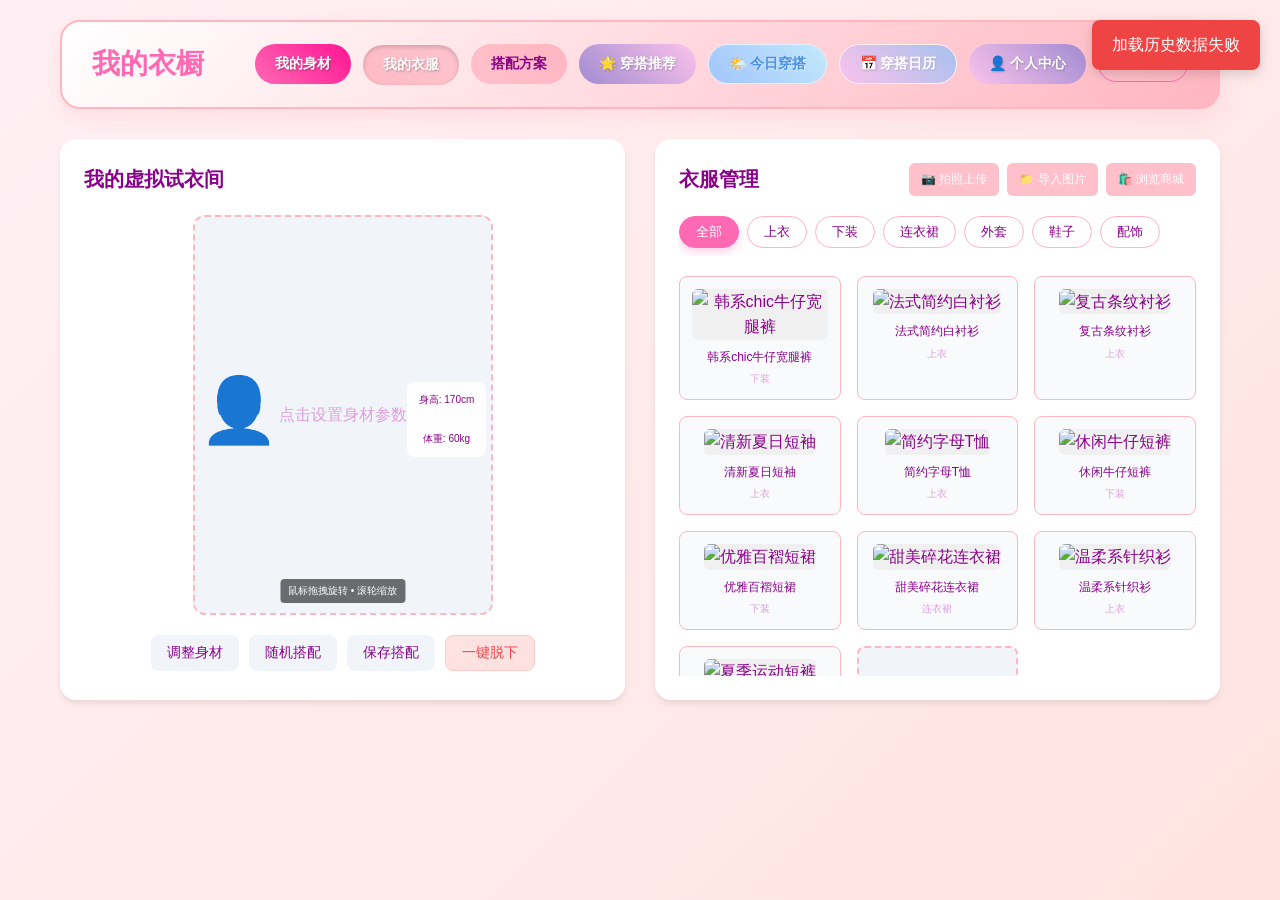
==== index.html @ 221a7b99 "initial commit" ====
<!DOCTYPE html>
<html lang="zh-CN">
<head>
    <meta charset="UTF-8">
    <meta name="viewport" content="width=device-width, initial-scale=1.0">
    <title>我的衣橱 - 智能搭配助手</title>
    <link rel="stylesheet" href="style.css">
    <!-- Three.js 3D引擎 -->
    <script src="https://cdnjs.cloudflare.com/ajax/libs/three.js/r128/three.min.js"></script>
    <!-- OrbitControls for 3D交互 -->
    <script src="https://cdn.jsdelivr.net/npm/three@0.128.0/examples/js/controls/OrbitControls.min.js"></script>
    <!-- Supabase SDK -->
    <script src="https://cdn.jsdelivr.net/npm/@supabase/supabase-js@2"></script>
</head>
<body>
    <div class="app-container">
        <!-- 顶部导航 -->
        <header class="app-header">
            <h1>我的衣橱</h1>
            <div class="header-actions">
                <button class="btn-primary" onclick="showProfile()">我的身材</button>
                <button class="btn-secondary" onclick="showWardrobe()">我的衣服</button>
                <button class="btn-accent" onclick="showOutfits()">搭配方案</button>
                <button class="btn-recommend" onclick="showRecommendations()">🌟 穿搭推荐</button>
                <button class="btn-weather" onclick="showTodayOutfit()">🌤️ 今日穿搭</button>
                <button class="btn-calendar" onclick="showOutfitCalendar()">📅 穿搭日历</button>
                <button class="btn-profile" onclick="showPersonalCenter()">👤 个人中心</button>
                <div id="user-auth-section">
                    <button class="btn-outline" id="login-btn" onclick="openAuthModal()">登录/注册</button>
                    <div id="user-info" style="display: none;">
                        <span id="user-email"></span>
                        <button class="btn-text" onclick="handleLogout()">注销</button>
                    </div>
                </div>
            </div>
        </header>

        <!-- 登录注册模态框 -->
        <div id="auth-modal" class="modal">
            <div class="modal-content auth-modal-content">
                <span class="close" onclick="closeModal('auth-modal')">&times;</span>
                <div class="auth-tabs">
                    <button class="auth-tab active" onclick="switchAuthTab('login')">登录</button>
                    <button class="auth-tab" onclick="switchAuthTab('register')">注册</button>
                </div>
                
                <!-- 登录表单 -->
                <form id="login-form" class="auth-form" onsubmit="handleLogin(event)">
                    <div class="form-group">
                        <label>邮箱</label>
                        <input type="email" id="login-email" required placeholder="your@email.com">
                    </div>
                    <div class="form-group">
                        <label>密码</label>
                        <input type="password" id="login-password" required placeholder="请输入密码">
                    </div>
                    <button type="submit" class="btn-primary btn-block">登录</button>
                </form>

                <!-- 注册表单 -->
                <form id="register-form" class="auth-form" style="display: none;" onsubmit="handleRegister(event)">
                    <div class="form-group">
                        <label>邮箱</label>
                        <input type="email" id="register-email" required placeholder="your@email.com">
                    </div>
                    <div class="form-group">
                        <label>密码</label>
                        <input type="password" id="register-password" required placeholder="至少6位密码">
                    </div>
                    <div class="form-group">
                        <label>确认密码</label>
                        <input type="password" id="register-confirm-password" required placeholder="请再次输入密码">
                    </div>
                    <button type="submit" class="btn-primary btn-block">注册账号</button>
                </form>
            </div>
        </div>

        <!-- 主要内容区域 -->
        <main class="main-content">
            <!-- 3D小人展示区 -->
            <section class="avatar-section">
                <h2>我的虚拟试衣间</h2>
                <div class="avatar-container">
                    <div id="avatar-display" class="avatar-display">
                        <div id="avatar-3d-container"></div>
                        <div id="avatar-2d-fallback" class="avatar-placeholder">
                            <span>👤</span>
                            <p>3D虚拟试衣间</p>
                            <div class="body-stats">
                                <small>身高: <span id="display-height">170</span>cm</small><br>
                                <small>体重: <span id="display-weight">60</span>kg</small>
                            </div>
                        </div>
                        <div class="avatar-hint">鼠标拖拽旋转 • 滚轮缩放</div>
                    </div>
                    <div class="avatar-controls">
                        <button onclick="openBodySettings()">调整身材</button>
                        <button onclick="randomOutfit()">随机搭配</button>
                        <button onclick="saveOutfit()">保存搭配</button>
                        <button class="btn-undress" onclick="undressAll()">一键脱下</button>
                    </div>
                </div>
            </section>

            <!-- 衣服管理区 -->
            <section class="wardrobe-section">
                <div class="section-header">
                    <h2>衣服管理</h2>
                    <div class="wardrobe-actions">
                        <button onclick="uploadClothes()">📷 拍照上传</button>
                        <button onclick="importClothes()">📁 导入图片</button>
                        <button onclick="browseCatalog()">🛍️ 浏览商城</button>
                    </div>
                </div>

                <!-- 分类筛选器 -->
                <div class="category-filter" id="category-filter">
                    <button class="filter-btn active" data-category="all" onclick="filterClothes('all')">全部</button>
                    <button class="filter-btn" data-category="top" onclick="filterClothes('top')">上衣</button>
                    <button class="filter-btn" data-category="bottom" onclick="filterClothes('bottom')">下装</button>
                    <button class="filter-btn" data-category="dress" onclick="filterClothes('dress')">连衣裙</button>
                    <button class="filter-btn" data-category="outer" onclick="filterClothes('outer')">外套</button>
                    <button class="filter-btn" data-category="shoes" onclick="filterClothes('shoes')">鞋子</button>
                    <button class="filter-btn" data-category="accessory" onclick="filterClothes('accessory')">配饰</button>
                </div>

                <div class="clothes-grid" id="clothes-grid">
                    <!-- 衣服网格将在这里动态生成 -->
                    <div class="clothes-item add-new" onclick="uploadClothes()">
                        <div class="add-icon">+</div>
                        <p>添加新衣服</p>
                    </div>
                </div>
            </section>

            <!-- 搭配方案区 -->
            <section class="outfits-section" id="outfits-section" style="display:none;">
                <div class="section-header">
                    <h2>我的搭配方案</h2>
                    <button class="btn-text" onclick="showWardrobe()">← 返回试衣间</button>
                </div>
                <div class="outfits-grid" id="outfits-grid">
                    <!-- 搭配方案将在这里显示 -->
                </div>
            </section>

            <!-- 达人穿搭推荐区 -->
            <section class="recommendations-section" id="recommendations-section" style="display:none;">
                <div class="section-header">
                    <h2>🌟 达人穿搭推荐</h2>
                    <div class="header-links">
                        <button class="btn-text" onclick="browseCatalog()">🛍️ 去商城逛逛</button>
                        <button class="btn-text" onclick="showWardrobe()">👗 返回我的衣橱</button>
                    </div>
                </div>
                <div class="style-filters">
                    <button class="style-btn active" onclick="filterStyle('all')">全部</button>
                    <button class="style-btn" onclick="filterStyle('chic')">韩系Chic</button>
                    <button class="style-btn" onclick="filterStyle('dopamine')">多巴胺</button>
                    <button class="style-btn" onclick="filterStyle('elegant')">优雅风</button>
                </div>
                <div class="recommendations-grid" id="recommendations-grid">
                    <!-- 推荐内容将在这里动态生成 -->
                </div>
            </section>

            <!-- 个人中心页面 -->
            <section class="personal-center-section" id="personal-center-section" style="display:none;">
                <div class="section-header">
                    <h2>👤 个人中心</h2>
                    <button class="btn-text" onclick="showWardrobe()">← 返回试衣间</button>
                </div>
                
                <div class="profile-container">
                    <!-- 1. 顶部用户信息卡片 -->
                    <div class="profile-card user-main-card">
                        <div class="avatar-wrapper">
                            <div class="avatar-circle">👤</div>
                        </div>
                        <div class="user-info-text">
                            <h3 id="profile-nickname">可爱衣橱主</h3>
                            <p id="profile-status">本地模式 (登录以同步数据)</p>
                        </div>
                    </div>

                    <div class="profile-grid">
                        <!-- 2. 身材数据模块 -->
                        <div class="profile-card body-data-card">
                            <h4>📏 我的身材数据 <small>(点击编辑)</small></h4>
                            <div class="data-items" id="body-data-display">
                                <!-- 由JS动态填充 -->
                            </div>
                            <div class="style-preference">
                                <h5>✨ 穿搭风格偏好</h5>
                                <div id="style-tags" class="style-tags">
                                    <span class="style-tag" onclick="editStylePreference()">+ 添加风格</span>
                                </div>
                            </div>
                        </div>

                        <!-- 3. 衣橱数据统计模块 -->
                        <div class="profile-card stats-card">
                            <h4>📊 衣橱数据统计</h4>
                            <div class="stats-overview">
                                <div class="stat-box">
                                    <span class="stat-num" id="total-clothes-count">0</span>
                                    <span class="stat-label">总衣物</span>
                                </div>
                                <div class="stat-box">
                                    <span class="stat-num" id="saved-outfits-count">0</span>
                                    <span class="stat-label">搭配方案</span>
                                </div>
                            </div>
                            <div class="category-stats-list" id="category-stats-list">
                                <!-- 由JS动态填充 -->
                            </div>
                            <div class="idle-alert" id="idle-alert">
                                <span>🌸 闲置提醒：有 <strong id="idle-count">0</strong> 件宝贝很久没穿啦，快去试试吧！</span>
                            </div>
                        </div>
                    </div>

                    <!-- 4. 底部功能区 -->
                    <div class="profile-footer">
                        <div class="footer-btns">
                            <button class="btn-outline" onclick="exportData()">💾 数据备份/导出</button>
                            <button class="btn-outline" onclick="openPreferences()">⚙️ 偏好设置</button>
                            <button class="btn-danger-outline" onclick="handleLogout()">🚪 退出登录</button>
                        </div>
                    </div>
                </div>
            </section>

            <!-- 今日穿搭推荐页面 -->
            <section class="today-outfit-section" id="today-outfit-section" style="display:none;">
                <div class="section-header">
                    <h2>🌤️ 今日穿搭推荐</h2>
                    <button class="btn-text" onclick="showWardrobe()">← 返回试衣间</button>
                </div>

                <div class="weather-container">
                    <!-- 1. 天气模块卡片 -->
                    <div id="weather-card" class="weather-card loading-state">
                        <div class="weather-info-main">
                            <div class="weather-temp-group">
                                <span id="current-temp" class="temp-val">--</span><span class="temp-unit">°C</span>
                            </div>
                            <div class="weather-icon-group">
                                <img id="weather-icon" src="" alt="天气图标" style="display:none;">
                                <span id="weather-desc" class="weather-desc">正在获取天气...</span>
                            </div>
                        </div>
                        <div class="weather-details">
                            <span id="city-name">定位中...</span>
                            <span id="weather-humidity">湿度: --%</span>
                            <span id="weather-wind">风速: --m/s</span>
                        </div>
                    </div>

                    <!-- 2. AI 穿搭文案 -->
                    <div class="ai-recommendation-text">
                        <p id="ai-outfit-text">正在为您分析今日天气，请稍候... ✨</p>
                    </div>

                    <!-- 3. 图文推荐卡片区 -->
                    <div class="recommendation-cards-grid" id="outfit-cards-grid">
                        <!-- 由 JS 动态填充 -->
                    </div>

                    <!-- 4. 未来预报入口 -->
                    <div class="forecast-entry">
                        <button class="btn-outline btn-forecast" onclick="toggleForecast()">查看未来 3 天穿搭建议 📅</button>
                        <div id="forecast-content" class="forecast-content" style="display:none;">
                            <!-- 由 JS 动态填充 -->
                        </div>
                    </div>
                </div>
            </section>

            <!-- 穿搭日历页面 -->
            <section class="calendar-section" id="calendar-section" style="display:none;">
                <div class="section-header">
                    <h2>📅 穿搭日历</h2>
                    <button class="btn-text" onclick="showWardrobe()">← 返回试衣间</button>
                </div>

                <!-- 顶部今日快捷入口 -->
                <div class="quick-log-card">
                    <div class="quick-log-info">
                        <h3>记录今日穿搭 👗</h3>
                        <p id="today-date-text">2024年4月21日</p>
                    </div>
                    <button class="btn-primary" onclick="openOutfitLogModal(new Date())">去记录</button>
                </div>

                <div class="calendar-container">
                    <div class="calendar-header">
                        <button class="btn-icon" onclick="changeMonth(-1)">◀</button>
                        <h3 id="current-month-display">2024年4月</h3>
                        <button class="btn-icon" onclick="changeMonth(1)">▶</button>
                    </div>
                    <div class="calendar-weekdays">
                        <span>日</span><span>一</span><span>二</span><span>三</span><span>四</span><span>五</span><span>六</span>
                    </div>
                    <div id="calendar-days" class="calendar-days">
                        <!-- 由 JS 动态填充 -->
                    </div>
                </div>
            </section>
        </main>

        <!-- 穿搭记录模态框 -->
        <div id="outfit-log-modal" class="modal">
            <div class="modal-content">
                <span class="close" onclick="closeModal('outfit-log-modal')">&times;</span>
                <h3 id="log-modal-title">记录穿搭</h3>
                <div class="log-form">
                    <div class="form-group">
                        <label>穿搭风格</label>
                        <div class="style-options-chips">
                            <span class="chip" onclick="selectStyleChip(this)">通勤</span>
                            <span class="chip" onclick="selectStyleChip(this)">休闲</span>
                            <span class="chip" onclick="selectStyleChip(this)">约会</span>
                            <span class="chip" onclick="selectStyleChip(this)">运动</span>
                            <span class="chip" onclick="selectStyleChip(this)">优雅</span>
                            <span class="chip" onclick="selectStyleChip(this)">街头</span>
                        </div>
                        <input type="hidden" id="selected-style-input">
                    </div>
                    <div class="form-group">
                        <label>穿搭照片</label>
                        <div class="log-image-upload" onclick="triggerLogImageUpload()">
                            <div id="log-image-preview" class="log-image-preview">
                                <span>📸 点击上传今日美照</span>
                            </div>
                            <input type="file" id="log-image-input" accept="image/*" style="display:none;" onchange="handleLogImageSelect(event)">
                        </div>
                    </div>
                    <div class="form-group">
                        <label>穿搭心得 / 备注</label>
                        <textarea id="log-note-input" placeholder="今天穿这一套心情怎么样？" rows="3"></textarea>
                    </div>
                    <button class="btn-primary btn-block" onclick="saveOutfitLog()">保存记录</button>
                    <button id="delete-log-btn" class="btn-text btn-block" style="color: #ff6b6b; display: none;" onclick="deleteOutfitLog()">删除记录</button>
                </div>
            </div>
        </div>

        <!-- 身材设置模态框 -->
        <div id="body-settings-modal" class="modal">
            <div class="modal-content">
                <span class="close" onclick="closeModal('body-settings-modal')">&times;</span>
                <h3>身材参数设置</h3>
                <div class="body-parameters">
                    <div class="param-group">
                        <label>身高 (cm):</label>
                        <input type="range" id="height" min="150" max="190" value="170" oninput="updateProfileFromUI()">
                        <span id="height-value">170</span>
                    </div>
                    <div class="param-group">
                        <label>体重 (kg):</label>
                        <input type="range" id="weight" min="45" max="90" value="60" oninput="updateProfileFromUI()">
                        <span id="weight-value">60</span>
                    </div>
                    <div class="param-group">
                        <label>肩宽 (cm):</label>
                        <input type="range" id="shoulder" min="35" max="50" value="42" oninput="updateProfileFromUI()">
                        <span id="shoulder-value">42</span>
                    </div>
                    <div class="param-group">
                        <label>胸围 (cm):</label>
                        <input type="range" id="chest" min="80" max="110" value="90" oninput="updateProfileFromUI()">
                        <span id="chest-value">90</span>
                    </div>
                    <div class="param-group">
                        <label>腰围 (cm):</label>
                        <input type="range" id="waist" min="60" max="90" value="70" oninput="updateProfileFromUI()">
                        <span id="waist-value">70</span>
                    </div>
                    <div class="param-group">
                        <label>臀围 (cm):</label>
                        <input type="range" id="hip" min="80" max="110" value="95" oninput="updateProfileFromUI()">
                        <span id="hip-value">95</span>
                    </div>
                    <div class="control-group">
                        <label>肤色</label>
                        <input type="color" id="skinColor" value="#ffefd5" oninput="updateProfileFromUI()">
                    </div>
                    <div class="control-group">
                        <label>发色</label>
                        <input type="color" id="hairColor" value="#5c3a21" oninput="updateProfileFromUI()">
                    </div>
                    <div class="control-group">
                        <label>发型</label>
                        <select id="hairStyle" onchange="updateProfileFromUI()">
                            <option value="pony">双马尾</option>
                            <option value="short">可爱短发</option>
                            <option value="long">气质长发</option>
                        </select>
                    </div>
                </div>
                <div class="settings-actions">
                    <button class="btn-primary" onclick="saveBodySettings()">保存设置</button>
                </div>
            </div>
        </div>

        <!-- 文件上传模态框 -->
        <div id="upload-modal" class="modal">
            <div class="modal-content">
                <span class="close" onclick="closeModal('upload-modal')">&times;</span>
                <h3>添加新衣服</h3>
                <div class="upload-options">
                    <div class="upload-option" onclick="takePhoto()">
                        <span>📷</span>
                        <p>拍照上传</p>
                    </div>
                    <div class="upload-option" onclick="selectFile()">
                        <span>📁</span>
                        <p>选择文件</p>
                    </div>
                </div>
                <input type="file" id="file-input" accept="image/*" style="display:none;" onchange="handleFileSelect(event)">
                <div id="image-preview" class="image-preview">
                    <div class="preview-placeholder">图片预览</div>
                </div>
                <div class="clothes-info">
                    <div class="input-group">
                        <label for="clothes-type">衣物类型</label>
                        <select id="clothes-type">
                            <option value="top">上衣</option>
                            <option value="bottom">下装</option>
                            <option value="dress">连衣裙</option>
                            <option value="outer">外套</option>
                            <option value="shoes">鞋子</option>
                            <option value="accessory">配饰</option>
                        </select>
                    </div>
                    <div class="input-group">
                        <label for="clothes-length">长度/款式</label>
                        <select id="clothes-length">
                            <option value="long">长款/标准</option>
                            <option value="short">短款/迷你</option>
                        </select>
                    </div>
                    <div class="input-group">
                        <label for="clothes-name">衣物名称</label>
                        <input type="text" id="clothes-name" placeholder="例如：白色纯棉T恤">
                    </div>
                    <div class="input-group">
                        <label for="clothes-color">主要颜色</label>
                        <select id="clothes-color">
                            <option value="#FFFFFF">白色</option>
                            <option value="#000000">黑色</option>
                            <option value="#808080">灰色</option>
                            <option value="#FF0000">红色</option>
                            <option value="#0000FF">蓝色</option>
                            <option value="#008000">绿色</option>
                            <option value="#FFFF00">黄色</option>
                            <option value="#FFA500">橙色</option>
                            <option value="#800080">紫色</option>
                            <option value="#FFC0CB">粉色</option>
                            <option value="#A52A2A">棕色</option>
                        </select>
                    </div>
                </div>
                <button class="btn-primary" onclick="saveClothes()">保存衣服</button>
            </div>
        </div>
    </div>

    <script src="3d-avatar.js"></script>
    <script src="clothing-models.js"></script>
    <script src="taobao-integration.js"></script>
    <script src="supabase-config.js"></script>
    <script src="supabase-client.js"></script>
    <script src="script.js?v=1.0.1"></script>
</body>
</html>
---- style.css ----
/* 基础重置和变量 */
* {
    margin: 0;
    padding: 0;
    box-sizing: border-box;
}

:root {
    --primary-color: #ff69b4;      /* 粉红色主色调 */
    --secondary-color: #ffb6c1;    /* 浅粉红色 */
    --accent-color: #ffc0cb;       /* 粉红色强调 */
    --background-color: #fff0f5;   /* 淡粉背景 */
    --card-background: #ffffff;
    --text-primary: #8b008b;      /* 深洋红色文字 */
    --text-secondary: #dda0dd;    /*  Plum文字 */
    --border-color: #ffb6c1;      /* 浅粉边框 */
    --success-color: #98fb98;     /* 浅绿色 */
    --warning-color: #ffe4b5;     /* 浅橙色 */
    --danger-color: #ff6b6b;      /* 浅红色 */
    --cute-pink: #ff1493;         /* 深粉红色 */
    --soft-pink: #ffc0cb;         /* 标准粉红色 */
    --baby-pink: #ffb6c1;         /* 婴儿粉 */
}

body {
    font-family: 'Segoe UI', Tahoma, Geneva, Verdana, sans-serif;
    background: linear-gradient(135deg, var(--background-color) 0%, #ffe4e1 100%);
    color: var(--text-primary);
    line-height: 1.6;
    background-attachment: fixed;
}

/* 应用容器 */
.app-container {
    max-width: 1200px;
    margin: 0 auto;
    padding: 20px;
}

/* 头部样式 */
.app-header {
    display: flex;
    justify-content: space-between;
    align-items: center;
    background: linear-gradient(135deg, var(--card-background) 0%, var(--baby-pink) 100%);
    padding: 20px 30px;
    border-radius: 20px;
    box-shadow: 0 8px 20px rgba(255, 182, 193, 0.3);
    margin-bottom: 30px;
    border: 2px solid var(--border-color);
}

.app-header h1 {
    font-size: 28px;
    font-weight: 700;
    color: var(--primary-color);
}

.header-actions {
    display: flex;
    gap: 12px;
}

/* 按钮样式 */
.btn-primary, .btn-secondary, .btn-accent {
    padding: 10px 20px;
    border: none;
    border-radius: 8px;
    font-weight: 600;
    cursor: pointer;
    transition: all 0.2s ease;
    font-size: 14px;
}

.btn-primary {
    background: linear-gradient(45deg, var(--primary-color), var(--cute-pink));
    color: white;
    border-radius: 25px;
    text-shadow: 1px 1px 2px rgba(0,0,0,0.3);
}

.btn-secondary {
    background: linear-gradient(45deg, var(--secondary-color), var(--soft-pink));
    color: white;
    border-radius: 25px;
    text-shadow: 1px 1px 2px rgba(0,0,0,0.3);
}

.btn-accent {
    background: linear-gradient(45deg, var(--accent-color), var(--baby-pink));
    color: var(--text-primary);
    border-radius: 25px;
    font-weight: bold;
}

.btn-recommend {
    padding: 10px 20px;
    border: none;
    background: linear-gradient(45deg, #a18cd1 0%, #fbc2eb 100%);
    color: white;
    border-radius: 25px;
    font-weight: 600;
    cursor: pointer;
    transition: all 0.2s ease;
    font-size: 14px;
    text-shadow: 1px 1px 2px rgba(0,0,0,0.2);
}

.btn-recommend:hover {
    transform: translateY(-3px) scale(1.05);
    box-shadow: 0 8px 25px rgba(161, 140, 209, 0.4);
}

.btn-profile {
    padding: 10px 20px;
    border: none;
    background: linear-gradient(45deg, #fbc2eb 0%, #a18cd1 100%);
    color: white;
    border-radius: 25px;
    font-weight: 600;
    cursor: pointer;
    transition: all 0.2s ease;
    font-size: 14px;
    text-shadow: 1px 1px 2px rgba(0,0,0,0.2);
}

.btn-profile:hover {
    transform: translateY(-3px) scale(1.05);
    box-shadow: 0 8px 25px rgba(251, 194, 235, 0.4);
}

.btn-weather {
    padding: 10px 20px;
    border: none;
    background: linear-gradient(45deg, #a1c4fd 0%, #c2e9fb 100%);
    color: #4a90e2;
    border-radius: 25px;
    font-weight: 600;
    cursor: pointer;
    transition: all 0.2s ease;
    font-size: 14px;
    text-shadow: 1px 1px 2px rgba(255,255,255,0.5);
    border: 1px solid #e0f2fe;
}

.btn-weather:hover {
    transform: translateY(-3px) scale(1.05);
    box-shadow: 0 8px 25px rgba(161, 196, 253, 0.4);
}

.btn-calendar {
    padding: 10px 20px;
    border: none;
    background: linear-gradient(45deg, #fbc2eb 0%, #a6c1ee 100%);
    color: white;
    border-radius: 25px;
    font-weight: 600;
    cursor: pointer;
    transition: all 0.2s ease;
    font-size: 14px;
    text-shadow: 1px 1px 2px rgba(0,0,0,0.1);
    border: 1px solid #fef2f2;
}

.btn-calendar:hover {
    transform: translateY(-3px) scale(1.05);
    box-shadow: 0 8px 25px rgba(251, 194, 235, 0.4);
}

.btn-primary:hover, .btn-secondary:hover, .btn-accent:hover {
    transform: translateY(-3px) scale(1.05);
    box-shadow: 0 8px 25px rgba(255, 20, 147, 0.4);
    transition: all 0.3s ease;
}

.btn-primary.active, .btn-secondary.active, .btn-accent.active {
    box-shadow: inset 0 2px 5px rgba(0,0,0,0.2);
    transform: translateY(1px);
    opacity: 0.9;
}

/* 登录注册界面样式 */
.auth-modal-content {
    max-width: 400px;
    padding: 30px;
}

.auth-tabs {
    display: flex;
    justify-content: center;
    gap: 20px;
    margin-bottom: 30px;
    border-bottom: 1px solid var(--border-color);
}

.auth-tab {
    padding: 10px 20px;
    border: none;
    background: none;
    font-size: 18px;
    font-weight: 600;
    color: var(--text-secondary);
    cursor: pointer;
    transition: all 0.3s ease;
    border-bottom: 3px solid transparent;
}

.auth-tab.active {
    color: var(--primary-color);
    border-bottom-color: var(--primary-color);
}

.auth-form {
    display: flex;
    flex-direction: column;
    gap: 20px;
}

.form-group {
    display: flex;
    flex-direction: column;
    gap: 8px;
}

.form-group label {
    font-size: 14px;
    font-weight: 600;
    color: var(--text-primary);
}

.form-group input {
    padding: 12px;
    border: 1px solid var(--border-color);
    border-radius: 8px;
    font-size: 14px;
}

.btn-block {
    width: 100%;
    margin-top: 10px;
}

.btn-outline {
    background: transparent;
    border: 1px solid var(--primary-color);
    color: var(--primary-color);
    padding: 8px 16px;
    border-radius: 20px;
    cursor: pointer;
    font-weight: 600;
}

.btn-text {
    background: transparent;
    border: none;
    color: var(--text-secondary);
    cursor: pointer;
    font-size: 12px;
    text-decoration: underline;
}

#user-auth-section {
    display: flex;
    align-items: center;
    gap: 15px;
}

#user-info {
    display: flex;
    align-items: center;
    gap: 10px;
}

#user-email {
    font-size: 12px;
    color: var(--text-primary);
}

/* 主要内容区域 */
.main-content {
    display: grid;
    grid-template-columns: 1fr 1fr;
    gap: 30px;
}

/* 3D小人区域 */
.avatar-section {
    background: var(--card-background);
    padding: 24px;
    border-radius: 16px;
    box-shadow: 0 4px 6px -1px rgba(0, 0, 0, 0.1);
}

.avatar-section h2 {
    margin-bottom: 20px;
    color: var(--text-primary);
    font-size: 20px;
}

.avatar-container {
    text-align: center;
}

.avatar-display {
    width: 300px;
    height: 400px;
    margin: 0 auto 20px;
    border: 2px dashed var(--border-color);
    border-radius: 12px;
    position: relative;
    overflow: hidden;
    background: linear-gradient(135deg, #fdfbfb 0%, #ebedee 100%);
}

/* 2D 预览层 */
.avatar-2d-overlay {
    position: absolute;
    top: 0;
    left: 0;
    width: 100%;
    height: 100%;
    z-index: 5;
    pointer-events: none;
    display: flex;
    justify-content: center;
    align-items: center;
}

.avatar-2d-image {
    position: absolute;
    transition: all 0.3s ease;
    object-fit: contain; /* 确保图片完整显示，不被压缩或裁剪 */
}

/* 套装定位 - 完整身高 */
.avatar-2d-dress {
    top: 100px;
    left: 60px;
    width: 180px;
    height: 350px;
    z-index: 2;
}

/* 单件上衣定位 - 保持原有逻辑（默认居中上部） */
.avatar-2d-top {
    top: 110px;
    left: 75px;
    width: 150px;
    height: 180px;
    z-index: 1;
}

/* 单件下装定位 - 保持原有逻辑（默认居中下部） */
.avatar-2d-bottom {
    top: 230px;
    left: 75px;
    width: 150px;
    height: 160px;
    z-index: 0;
}

/* 外套定位 */
.avatar-2d-outer {
    top: 105px;
    left: 65px;
    width: 170px;
    height: 200px;
    z-index: 3;
}

/* 鞋子定位 */
.avatar-2d-shoes {
    top: 340px;
    left: 90px;
    width: 120px;
    height: 60px;
    z-index: 1;
}

/* 配饰定位 */
.avatar-2d-accessory {
    top: 150px;
    left: 180px;
    width: 80px;
    height: 80px;
    z-index: 4;
}

#avatar-3d-container {
    width: 100%;
    height: 100%;
    position: absolute;
    top: 0;
    left: 0;
    animation: fadeIn 1s ease-out;
}

@keyframes fadeIn {
    from { opacity: 0; }
    to { opacity: 1; }
}

#avatar-2d-fallback {
    width: 100%;
    height: 100%;
    display: flex;
    align-items: center;
    justify-content: center;
    background: #f1f5f9;
}

.avatar-placeholder {
    text-align: center;
    color: var(--text-secondary);
}

.avatar-placeholder span {
    font-size: 64px;
    display: block;
    margin-bottom: 10px;
}

.avatar-controls {
    display: flex;
    gap: 10px;
    justify-content: center;
}

.avatar-controls button {
    padding: 8px 16px;
    border: none;
    border-radius: 8px;
    cursor: pointer;
    background: #f1f5f9;
    color: var(--text-primary);
    font-size: 14px;
    transition: all 0.2s ease;
}

.avatar-controls button:hover {
    background: #e2e8f0;
}

.avatar-controls .btn-undress {
    background: #fee2e2;
    color: #ef4444;
    border: 1px solid #fecaca;
}

.avatar-controls .btn-undress:hover {
    background: #fecaca;
}

/* 衣橱区域 */
.wardrobe-section {
    background: var(--card-background);
    padding: 24px;
    border-radius: 16px;
    box-shadow: 0 4px 6px -1px rgba(0, 0, 0, 0.1);
}

.section-header {
    display: flex;
    justify-content: space-between;
    align-items: center;
    margin-bottom: 20px;
}

.section-header h2 {
    font-size: 20px;
    color: var(--text-primary);
}

.header-links {
    display: flex;
    gap: 15px;
}

.header-links .btn-text {
    font-size: 14px;
    color: var(--primary-color);
    font-weight: 600;
}

.wardrobe-actions {
    display: flex;
    gap: 8px;
}

.wardrobe-actions button {
    padding: 8px 12px;
    border: none;
    background: var(--accent-color);
    color: white;
    border-radius: 6px;
    cursor: pointer;
    font-size: 12px;
    transition: all 0.2s ease;
}

.wardrobe-actions button:hover {
    background: var(--primary-color);
}

/* 分类筛选器样式 */
.category-filter {
    display: flex;
    gap: 8px;
    margin-bottom: 20px;
    overflow-x: auto;
    padding-bottom: 8px;
    scrollbar-width: thin;
}

.category-filter::-webkit-scrollbar {
    height: 4px;
}

.category-filter::-webkit-scrollbar-thumb {
    background: var(--border-color);
    border-radius: 4px;
}

.filter-btn {
    padding: 6px 16px;
    border: 1px solid var(--border-color);
    background: white;
    color: var(--text-primary);
    border-radius: 20px;
    cursor: pointer;
    white-space: nowrap;
    font-size: 13px;
    transition: all 0.2s ease;
}

.filter-btn:hover {
    background: var(--accent-color);
    color: white;
    border-color: var(--accent-color);
}

.filter-btn.active {
    background: var(--primary-color);
    color: white;
    border-color: var(--primary-color);
    box-shadow: 0 4px 10px rgba(255, 105, 180, 0.3);
}

/* 衣服网格 */
.clothes-grid {
    display: grid;
    grid-template-columns: repeat(auto-fill, minmax(120px, 1fr));
    gap: 16px;
    max-height: 400px;
    overflow-y: auto;
}

.clothes-item {
    background: #f8fafc;
    border: 1px solid var(--border-color);
    border-radius: 8px;
    padding: 12px;
    text-align: center;
    cursor: pointer;
    transition: all 0.2s ease;
    position: relative;
}

.clothes-item:hover {
    border-color: var(--primary-color);
    box-shadow: 0 4px 12px rgba(99, 102, 241, 0.15);
    transform: translateY(-2px);
}

.clothes-item.wearing {
    border-color: var(--primary-color);
    background: #fff0f5;
    box-shadow: 0 4px 12px rgba(255, 105, 180, 0.2);
}

.delete-btn {
    position: absolute;
    top: 5px;
    left: 5px;
    width: 24px;
    height: 24px;
    background: rgba(255, 107, 107, 0.1);
    color: var(--danger-color);
    border-radius: 50%;
    display: flex;
    align-items: center;
    justify-content: center;
    font-size: 14px;
    cursor: pointer;
    transition: all 0.2s ease;
    opacity: 0;
    z-index: 10;
}

.clothes-item:hover .delete-btn {
    opacity: 1;
}

.delete-btn:hover {
    background: var(--danger-color);
    color: white;
    transform: scale(1.1);
}

.wearing-badge {
    position: absolute;
    top: -8px;
    right: -8px;
    background: var(--primary-color);
    color: white;
    font-size: 10px;
    padding: 2px 8px;
    border-radius: 10px;
    font-weight: bold;
    z-index: 10;
    box-shadow: 0 2px 5px rgba(0,0,0,0.2);
}

.clothes-item img {
    width: 80px;
    height: 80px;
    object-fit: cover;
    border-radius: 6px;
    margin-bottom: 8px;
    background-color: #f0f0f0; /* 给个底色 */
}

.clothes-item.top img {
    object-position: top;
}

.clothes-item.bottom img {
    object-position: bottom;
}

.clothes-item.dress img {
    object-position: center;
}

.clothes-item .clothes-name {
    font-size: 12px;
    color: var(--text-primary);
    margin-bottom: 4px;
}

.clothes-item .clothes-type {
    font-size: 10px;
    color: var(--text-secondary);
    text-transform: uppercase;
}

.add-new {
    background: #f1f5f9;
    border: 2px dashed var(--border-color);
    display: flex;
    flex-direction: column;
    align-items: center;
    justify-content: center;
    min-height: 120px;
}

.add-new .add-icon {
    font-size: 32px;
    color: var(--text-secondary);
    margin-bottom: 8px;
}

.add-new p {
    color: var(--text-secondary);
    font-size: 12px;
}

/* 搭配方案区域 */
.outfits-section {
    grid-column: 1 / -1;
    background: var(--card-background);
    padding: 24px;
    border-radius: 16px;
    box-shadow: 0 4px 6px -1px rgba(0, 0, 0, 0.1);
}

.outfits-section h2 {
    margin-bottom: 20px;
    font-size: 20px;
}

.outfits-grid {
    display: grid;
    grid-template-columns: repeat(auto-fill, minmax(200px, 1fr));
    gap: 16px;
}

.outfit-item {
    background: #f8fafc;
    border: 1px solid var(--border-color);
    border-radius: 8px;
    padding: 16px;
    text-align: center;
}

.outfit-preview {
    width: 100%;
    height: 180px;
    background: white;
    border: 1px solid var(--border-color);
    border-radius: 12px;
    margin: 0 auto 12px;
    display: flex;
    align-items: center;
    justify-content: center;
    overflow: hidden;
    position: relative;
}

.outfit-thumbnails {
    display: grid;
    grid-template-columns: 1fr 1fr;
    gap: 4px;
    width: 100%;
    height: 100%;
    padding: 8px;
}

.mini-thumb {
    width: 100%;
    height: 100%;
    object-fit: cover;
    border-radius: 4px;
    border: 1px solid #f1f5f9;
}

.more-items {
    display: flex;
    align-items: center;
    justify-content: center;
    background: rgba(255, 105, 180, 0.1);
    color: var(--primary-color);
    font-size: 14px;
    font-weight: bold;
    border-radius: 4px;
}

.no-data {
    grid-column: 1 / -1;
    text-align: center;
    padding: 40px;
    color: var(--text-secondary);
    background: white;
    border-radius: 12px;
    border: 2px dashed var(--border-color);
}

.outfit-name {
    font-weight: 600;
    margin-bottom: 8px;
}

.outfit-clothes {
    font-size: 12px;
    color: var(--text-secondary);
    margin-bottom: 12px;
}

.outfit-actions {
    display: flex;
    gap: 8px;
    justify-content: center;
}

.outfit-actions button {
    padding: 4px 8px;
    border: none;
    border-radius: 4px;
    font-size: 10px;
    cursor: pointer;
}

/* 穿搭推荐区域 */
.recommendations-section {
    grid-column: 1 / -1;
    background: var(--card-background);
    padding: 30px;
    border-radius: 24px;
    box-shadow: 0 10px 30px rgba(255, 182, 193, 0.2);
}

.style-filters {
    display: flex;
    gap: 12px;
}

.style-btn {
    padding: 8px 20px;
    border: 1px solid var(--border-color);
    background: white;
    border-radius: 20px;
    cursor: pointer;
    font-size: 14px;
    transition: all 0.3s ease;
}

.style-btn.active {
    background: var(--primary-color);
    color: white;
    border-color: var(--primary-color);
    box-shadow: 0 4px 15px rgba(255, 105, 180, 0.3);
}

.recommendations-grid {
    display: grid;
    grid-template-columns: repeat(auto-fill, minmax(280px, 1fr));
    gap: 25px;
    margin-top: 20px;
}

.recommend-card {
    background: white;
    border-radius: 20px;
    overflow: hidden;
    box-shadow: 0 5px 15px rgba(0,0,0,0.05);
    transition: all 0.3s ease;
    border: 1px solid #fff0f5;
}

.recommend-card:hover {
    transform: translateY(-10px);
    box-shadow: 0 15px 35px rgba(255, 105, 180, 0.15);
}

.recommend-image {
    width: 100%;
    height: 400px;
    overflow: hidden;
    position: relative;
}

.recommend-image img {
    width: 100%;
    height: 100%;
    object-fit: cover;
}

.recommend-overlay {
    position: absolute;
    bottom: 0;
    left: 0;
    right: 0;
    background: linear-gradient(transparent, rgba(0,0,0,0.7));
    padding: 20px;
    color: white;
}

.recommend-title {
    font-size: 18px;
    font-weight: 700;
    margin-bottom: 5px;
}

.recommend-style {
    font-size: 12px;
    opacity: 0.9;
}

.recommend-info {
    padding: 20px;
}

.recommend-tags {
    display: flex;
    gap: 8px;
    margin-bottom: 15px;
}

.recommend-tag {
    font-size: 11px;
    background: #fff0f5;
    color: var(--primary-color);
    padding: 4px 10px;
    border-radius: 10px;
}

.recommend-actions {
    display: flex;
    gap: 10px;
}

.recommend-actions button {
    flex: 1;
    padding: 10px;
    border-radius: 12px;
    border: none;
    font-weight: 600;
    cursor: pointer;
    transition: all 0.2s ease;
}

.btn-try-now {
    background: var(--primary-color);
    color: white;
}

.btn-save-fav {
    background: #f8fafc;
    color: var(--text-primary);
    border: 1px solid #e2e8f0;
}

/* 模态框样式 */
.modal {
    display: none;
    position: fixed;
    z-index: 1000;
    left: 0;
    top: 0;
    width: 100%;
    height: 100%;
    background-color: rgba(0, 0, 0, 0.5);
}

.modal-content {
    background-color: var(--card-background);
    margin: 5vh auto;
    padding: 24px;
    padding-bottom: 40px; /* 增加底部内边距，确保按钮不被遮挡 */
    border-radius: 16px;
    width: 90%;
    max-width: 500px;
    max-height: 85vh; /* 限制最大高度 */
    overflow-y: auto; /* 内容过多时垂直滚动 */
    position: relative;
    box-shadow: 0 20px 25px -5px rgba(0, 0, 0, 0.1);
}

.close {
    color: var(--text-secondary);
    float: right;
    font-size: 28px;
    font-weight: bold;
    cursor: pointer;
    position: absolute;
    right: 20px;
    top: 15px;
}

.close:hover {
    color: var(--text-primary);
}

/* 身材参数设置 */
.body-parameters {
    margin: 20px 0;
}

.param-group {
    display: flex;
    align-items: center;
    margin-bottom: 16px;
    gap: 12px;
}

.param-group label {
    min-width: 80px;
    font-weight: 500;
}

.param-group input[type="range"] {
    flex: 1;
    height: 6px;
    border-radius: 3px;
    background: var(--border-color);
    outline: none;
}

.param-group span {
    min-width: 40px;
    text-align: right;
    font-weight: 600;
    color: var(--primary-color);
}

/* 上传选项 */
.upload-options {
    display: grid;
    grid-template-columns: 1fr 1fr;
    gap: 16px;
    margin: 20px 0;
}

.upload-option {
    border: 2px dashed var(--border-color);
    border-radius: 8px;
    padding: 24px;
    text-align: center;
    cursor: pointer;
    transition: all 0.2s ease;
}

.upload-option:hover {
    border-color: var(--primary-color);
    background: #f1f5f9;
}

.upload-option span {
    font-size: 32px;
    display: block;
    margin-bottom: 8px;
}

.upload-option p {
    color: var(--text-secondary);
    font-size: 14px;
}

/* 图片预览 */
.image-preview {
    margin: 20px 0;
    min-height: 100px;
    border: 2px dashed var(--border-color);
    border-radius: 12px;
    display: flex;
    align-items: center;
    justify-content: center;
    background-color: #f8fafc;
    overflow: hidden;
}

.preview-placeholder {
    color: var(--text-secondary);
    font-size: 14px;
    font-style: italic;
}

.image-preview img {
    max-width: 100%;
    max-height: 250px;
    object-fit: contain;
    display: block;
}

/* 衣服信息表单 */
.clothes-info {
    display: flex;
    flex-direction: column;
    gap: 16px;
    margin: 20px 0;
}

.input-group {
    display: flex;
    flex-direction: column;
    gap: 6px;
}

.input-group label {
    font-size: 13px;
    font-weight: 600;
    color: var(--text-primary);
}

.clothes-info select,
.clothes-info input {
    width: 100%;
    padding: 12px;
    border: 1px solid var(--border-color);
    border-radius: 8px;
    font-size: 14px;
    background-color: white;
}

.clothes-info select:focus,
.clothes-info input:focus {
    outline: none;
    border-color: var(--primary-color);
    box-shadow: 0 0 0 3px rgba(99, 102, 241, 0.1);
}

/* 响应式设计 */
@media (max-width: 768px) {
    .main-content {
        grid-template-columns: 1fr;
    }

    .app-header {
        flex-direction: column;
        gap: 16px;
    }

    .header-actions {
        flex-wrap: wrap;
    }

    .avatar-display {
        width: 250px;
        height: 350px;
    }

    .clothes-grid {
        grid-template-columns: repeat(auto-fill, minmax(100px, 1fr));
    }
}

/* 3D Avatar样式 */
.avatar-display canvas {
    outline: none;
    border-radius: 12px;
}

.body-stats {
    background: rgba(255, 255, 255, 0.9);
    padding: 8px 12px;
    border-radius: 8px;
    margin-top: 10px;
    font-size: 12px;
    color: var(--text-primary);
    backdrop-filter: blur(10px);
}

.body-stats small {
    display: block;
    margin: 2px 0;
    font-weight: 500;
}

/* 3D控制提示 */
.avatar-hint {
    position: absolute;
    bottom: 10px;
    left: 50%;
    transform: translateX(-50%);
    background: rgba(0, 0, 0, 0.7);
    color: white;
    padding: 4px 8px;
    border-radius: 4px;
    font-size: 10px;
    opacity: 0.8;
    pointer-events: none;
    transition: opacity 0.3s ease;
}

.avatar-display:hover .avatar-hint {
    opacity: 1;
}

/* 商城样式 */
.mall-container {
    height: 100%;
    display: flex;
    flex-direction: column;
}

.mall-header {
    display: flex;
    justify-content: space-between;
    align-items: center;
    padding: 16px 0;
    border-bottom: 1px solid var(--border-color);
    margin-bottom: 16px;
}

.mall-header h2 {
    font-size: 24px;
    color: var(--primary-color);
    margin: 0;
}

.mall-search {
    display: flex;
    gap: 8px;
}

.mall-search input {
    padding: 8px 12px;
    border: 1px solid var(--border-color);
    border-radius: 6px;
    width: 200px;
}

.mall-search button {
    padding: 8px 16px;
    background: var(--primary-color);
    color: white;
    border: none;
    border-radius: 6px;
    cursor: pointer;
}

.mall-categories {
    display: flex;
    gap: 8px;
    margin-bottom: 20px;
    flex-wrap: wrap;
}

.category-btn {
    padding: 8px 16px;
    border: 1px solid var(--border-color);
    background: white;
    border-radius: 20px;
    cursor: pointer;
    transition: all 0.2s ease;
    font-size: 14px;
}

.category-btn:hover {
    background: var(--primary-color);
    color: white;
    border-color: var(--primary-color);
}

.category-btn.active {
    background: var(--primary-color);
    color: white;
    border-color: var(--primary-color);
}

.mall-products {
    flex: 1;
    display: grid;
    grid-template-columns: repeat(auto-fill, minmax(200px, 1fr));
    gap: 16px;
    overflow-y: auto;
    padding-right: 8px;
}

.mall-product-card {
    background: white;
    border: 1px solid var(--border-color);
    border-radius: 8px;
    overflow: hidden;
    cursor: pointer;
    transition: all 0.2s ease;
}

.mall-product-card:hover {
    transform: translateY(-2px);
    box-shadow: 0 8px 25px rgba(0, 0, 0, 0.15);
    border-color: var(--primary-color);
}

.product-image {
    width: 100%;
    height: 200px;
    overflow: hidden;
    background: #f8fafc;
}

.product-image img {
    width: 100%;
    height: 100%;
    object-fit: cover;
    transition: transform 0.3s ease;
}

.mall-product-card:hover .product-image img {
    transform: scale(1.05);
}

.product-info {
    padding: 12px;
}

.product-name {
    font-size: 14px;
    font-weight: 600;
    margin-bottom: 8px;
    color: var(--text-primary);
    line-height: 1.3;
    height: 36px;
    overflow: hidden;
    display: -webkit-box;
    -webkit-line-clamp: 2;
    line-clamp: 2;
    -webkit-box-orient: vertical;
}

.product-price {
    margin-bottom: 8px;
}

.current-price {
    font-size: 18px;
    font-weight: 700;
    color: #ff4757;
    margin-right: 8px;
}

.original-price {
    font-size: 14px;
    color: var(--text-secondary);
    text-decoration: line-through;
}

.product-meta {
    display: flex;
    justify-content: space-between;
    align-items: center;
    margin-bottom: 8px;
    font-size: 12px;
    color: var(--text-secondary);
}

.product-rating {
    color: #ffa502;
}

.product-tags {
    display: flex;
    gap: 4px;
    flex-wrap: wrap;
}

.tag {
    background: #f1f5f9;
    color: var(--text-secondary);
    padding: 2px 6px;
    border-radius: 4px;
    font-size: 10px;
}

/* 商品详情样式 */
.product-detail {
    display: grid;
    grid-template-columns: 1fr 1fr;
    gap: 24px;
    max-height: 70vh;
    overflow-y: auto;
}

.detail-images {
    text-align: center;
}

.main-image {
    max-width: 100%;
    height: auto;
    border-radius: 8px;
    border: 1px solid var(--border-color);
}

.detail-info h2 {
    font-size: 24px;
    margin-bottom: 16px;
    color: var(--text-primary);
}

.detail-price {
    margin-bottom: 16px;
}

.detail-meta {
    display: flex;
    gap: 16px;
    margin-bottom: 20px;
    font-size: 14px;
    color: var(--text-secondary);
}

.detail-description {
    margin-bottom: 20px;
}

.detail-description h4 {
    margin-bottom: 8px;
    color: var(--text-primary);
}

.detail-description p {
    color: var(--text-secondary);
    line-height: 1.6;
}

.detail-options {
    margin-bottom: 24px;
}

.color-options,
.size-options {
    margin-bottom: 16px;
}

.color-options h4,
.size-options h4 {
    margin-bottom: 8px;
    color: var(--text-primary);
}

.color-list {
    display: flex;
    gap: 8px;
    flex-wrap: wrap;
}

.color-option {
    width: 30px;
    height: 30px;
    border-radius: 50%;
    border: 2px solid var(--border-color);
    cursor: pointer;
    transition: all 0.2s ease;
}

.color-option:hover {
    transform: scale(1.1);
    border-color: var(--primary-color);
}

.size-list {
    display: flex;
    gap: 8px;
    flex-wrap: wrap;
}

.size-option {
    padding: 6px 12px;
    border: 1px solid var(--border-color);
    background: white;
    border-radius: 4px;
    cursor: pointer;
    transition: all 0.2s ease;
}

.size-option:hover {
    background: var(--primary-color);
    color: white;
    border-color: var(--primary-color);
}

.detail-actions {
    display: flex;
    gap: 12px;
}

.detail-actions button {
    flex: 1;
    padding: 12px;
    font-size: 16px;
}

/* 响应式调整 */
@media (max-width: 768px) {
    .product-detail {
        grid-template-columns: 1fr;
    }

    .mall-header {
        flex-direction: column;
        gap: 12px;
        align-items: flex-start;
    }

    .mall-search {
        width: 100%;
    }

    .mall-search input {
        flex: 1;
    }

    .mall-products {
        grid-template-columns: repeat(auto-fill, minmax(150px, 1fr));
    }

    .product-image {
        height: 150px;
    }
}

/* 加载动画 */
.loading {
    display: inline-block;
    width: 20px;
    height: 20px;
    border: 3px solid #f3f3f3;
    border-top: 3px solid var(--primary-color);
    border-radius: 50%;
    animation: spin 1s linear infinite;
}

@keyframes spin {
    0% { transform: rotate(0deg); }
    100% { transform: rotate(360deg); }
}

/* 个人中心样式 */
.personal-center-section {
    background: var(--card-background);
    padding: 30px;
    border-radius: 24px;
    box-shadow: 0 10px 30px rgba(255, 182, 193, 0.2);
}

.profile-container {
    max-width: 900px;
    margin: 0 auto;
}

.profile-card {
    background: white;
    border-radius: 20px;
    padding: 24px;
    margin-bottom: 24px;
    border: 1px solid #fff0f5;
    box-shadow: 0 5px 15px rgba(255, 105, 180, 0.05);
}

.user-main-card {
    display: flex;
    align-items: center;
    gap: 25px;
    background: linear-gradient(135deg, #ffffff 0%, #fff0f5 100%);
}

.avatar-wrapper {
    position: relative;
}

.avatar-circle {
    width: 100px;
    height: 100px;
    background: var(--secondary-color);
    border-radius: 50%;
    display: flex;
    align-items: center;
    justify-content: center;
    font-size: 50px;
    border: 4px solid white;
    box-shadow: 0 5px 15px rgba(255, 105, 180, 0.2);
}

.user-info-text h3 {
    font-size: 24px;
    color: var(--primary-color);
    margin-bottom: 5px;
}

.user-info-text p {
    color: var(--text-secondary);
    font-size: 14px;
}

.profile-grid {
    display: grid;
    grid-template-columns: 1fr 1fr;
    gap: 24px;
}

.profile-card h4 {
    color: var(--primary-color);
    margin-bottom: 20px;
    font-size: 18px;
    display: flex;
    justify-content: space-between;
    align-items: center;
}

.profile-card h4 small {
    font-size: 12px;
    color: var(--text-secondary);
    font-weight: normal;
}

/* 身材数据样式 */
.data-items {
    display: grid;
    grid-template-columns: 1fr 1fr;
    gap: 15px;
}

.data-item {
    background: #fffafa;
    padding: 12px;
    border-radius: 12px;
    cursor: pointer;
    transition: all 0.2s ease;
    border: 1px solid transparent;
}

.data-item:hover {
    border-color: var(--primary-color);
    background: #fff0f5;
    transform: scale(1.02);
}

.data-label {
    display: block;
    font-size: 12px;
    color: var(--text-secondary);
    margin-bottom: 4px;
}

.data-value {
    font-weight: 700;
    color: var(--text-primary);
    font-size: 16px;
}

.style-preference {
    margin-top: 20px;
    padding-top: 20px;
    border-top: 1px dashed var(--border-color);
}

.style-preference h5 {
    font-size: 14px;
    margin-bottom: 12px;
    color: var(--text-primary);
}

.style-tags {
    display: flex;
    flex-wrap: wrap;
    gap: 8px;
}

.style-tag {
    background: #fff0f5;
    color: var(--primary-color);
    padding: 6px 15px;
    border-radius: 15px;
    font-size: 12px;
    cursor: pointer;
    border: 1px solid transparent;
    transition: all 0.2s ease;
}

.style-tag:hover {
    background: var(--primary-color);
    color: white;
}

/* 统计模块样式 */
.stats-overview {
    display: grid;
    grid-template-columns: 1fr 1fr;
    gap: 15px;
    margin-bottom: 20px;
}

.stat-box {
    text-align: center;
    background: linear-gradient(135deg, var(--primary-color), var(--cute-pink));
    padding: 15px;
    border-radius: 15px;
    color: white;
}

.stat-num {
    display: block;
    font-size: 24px;
    font-weight: 800;
}

.stat-label {
    font-size: 12px;
    opacity: 0.9;
}

.category-stats-list {
    margin-bottom: 20px;
}

.cat-stat-item {
    display: flex;
    justify-content: space-between;
    align-items: center;
    padding: 8px 0;
    border-bottom: 1px solid #f8f8f8;
    font-size: 14px;
}

.cat-name {
    color: var(--text-primary);
}

.cat-count {
    font-weight: 600;
    color: var(--primary-color);
}

.idle-alert {
    background: #fff5f5;
    padding: 12px;
    border-radius: 10px;
    font-size: 13px;
    color: #e53e3e;
    border-left: 4px solid #feb2b2;
}

/* 底部功能区 */
.profile-footer {
    margin-top: 30px;
    text-align: center;
}

.footer-btns {
    display: flex;
    justify-content: center;
    gap: 15px;
}

.btn-danger-outline {
    background: transparent;
    border: 1px solid #feb2b2;
    color: #e53e3e;
    padding: 10px 20px;
    border-radius: 20px;
    cursor: pointer;
    font-weight: 600;
    transition: all 0.2s ease;
}

.btn-danger-outline:hover {
    background: #fff5f5;
    transform: translateY(-2px);
}

@media (max-width: 768px) {
    .profile-grid {
        grid-template-columns: 1fr;
    }
    
    .footer-btns {
        flex-direction: column;
        align-items: stretch;
    }
}

/* 今日天气页面样式 */
.today-outfit-section {
    background: var(--card-background);
    padding: 30px;
    border-radius: 24px;
    box-shadow: 0 10px 30px rgba(255, 182, 193, 0.2);
}

.weather-container {
    max-width: 900px;
    margin: 0 auto;
}

/* 天气卡片 */
.weather-card {
    background: linear-gradient(135deg, #a1c4fd 0%, #c2e9fb 100%);
    border-radius: 20px;
    padding: 30px;
    color: #2c5282;
    display: flex;
    justify-content: space-between;
    align-items: center;
    box-shadow: 0 10px 20px rgba(161, 196, 253, 0.3);
    margin-bottom: 25px;
    position: relative;
    overflow: hidden;
}

.weather-card::after {
    content: '';
    position: absolute;
    top: -50%;
    left: -50%;
    width: 200%;
    height: 200%;
    background: radial-gradient(circle, rgba(255,255,255,0.2) 0%, transparent 70%);
    pointer-events: none;
}

.weather-info-main {
    display: flex;
    align-items: center;
    gap: 20px;
}

.temp-val {
    font-size: 48px;
    font-weight: 800;
}

.temp-unit {
    font-size: 24px;
    font-weight: 600;
}

.weather-icon-group {
    display: flex;
    flex-direction: column;
    align-items: center;
}

#weather-icon {
    width: 64px;
    height: 64px;
}

.weather-desc {
    font-size: 18px;
    font-weight: 600;
}

.weather-details {
    display: flex;
    flex-direction: column;
    align-items: flex-end;
    gap: 5px;
    font-size: 14px;
    font-weight: 500;
}

#city-name {
    font-size: 18px;
    font-weight: 700;
    margin-bottom: 5px;
}

/* AI 穿搭文案 */
.ai-recommendation-text {
    background: white;
    padding: 20px;
    border-radius: 15px;
    border-left: 5px solid #a1c4fd;
    margin-bottom: 30px;
    box-shadow: 0 4px 15px rgba(0,0,0,0.05);
}

#ai-outfit-text {
    font-size: 16px;
    color: #4a5568;
    line-height: 1.6;
    margin: 0;
}

/* 推荐卡片网格 */
.recommendation-cards-grid {
    display: grid;
    grid-template-columns: repeat(auto-fill, minmax(200px, 1fr));
    gap: 20px;
    margin-bottom: 40px;
}

.outfit-rec-card {
    background: white;
    border-radius: 15px;
    padding: 20px;
    text-align: center;
    border: 1px solid #edf2f7;
    transition: all 0.3s ease;
}

.outfit-rec-card:hover {
    transform: translateY(-5px);
    box-shadow: 0 10px 20px rgba(0,0,0,0.05);
    border-color: #a1c4fd;
}

.rec-card-icon {
    font-size: 40px;
    margin-bottom: 15px;
    display: block;
}

.rec-card-title {
    font-size: 16px;
    font-weight: 700;
    color: #2d3748;
    margin-bottom: 8px;
    display: block;
}

.rec-card-desc {
    font-size: 13px;
    color: #718096;
    line-height: 1.4;
}

/* 预报部分 */
.forecast-entry {
    text-align: center;
}

.btn-forecast {
    padding: 12px 30px;
    font-size: 15px;
    color: #4a90e2;
    border-color: #a1c4fd;
}

.forecast-content {
    margin-top: 30px;
    display: grid;
    grid-template-columns: repeat(3, 1fr);
    gap: 15px;
    animation: slideDown 0.4s ease-out;
}

@keyframes slideDown {
    from { opacity: 0; transform: translateY(-20px); }
    to { opacity: 1; transform: translateY(0); }
}

.forecast-item {
    background: #f7fafc;
    padding: 15px;
    border-radius: 12px;
    border: 1px solid #edf2f7;
}

.forecast-date {
    font-size: 14px;
    font-weight: 700;
    color: #4a5568;
    margin-bottom: 8px;
    display: block;
}

.forecast-temp {
    font-size: 18px;
    font-weight: 800;
    color: #2d3748;
    margin-bottom: 5px;
    display: block;
}

.forecast-desc {
    font-size: 12px;
    color: #718096;
}

/* 加载状态动画 */
.loading-state {
    position: relative;
}

.loading-state::before {
    content: '';
    position: absolute;
    top: 0; left: 0; width: 100%; height: 100%;
    background: linear-gradient(90deg, transparent, rgba(255,255,255,0.4), transparent);
    animation: skeleton-loading 1.5s infinite;
}

@keyframes skeleton-loading {
    0% { transform: translateX(-100%); }
    100% { transform: translateX(100%); }
}

@media (max-width: 768px) {
    .weather-card {
        flex-direction: column;
        gap: 20px;
        text-align: center;
    }
    
    .weather-details {
        align-items: center;
    }
    
    .forecast-content {
        grid-template-columns: 1fr;
    }
}

/* 穿搭日历样式 */
.calendar-section {
    background: var(--card-background);
    padding: 30px;
    border-radius: 24px;
    box-shadow: 0 10px 30px rgba(255, 182, 193, 0.2);
}

.quick-log-card {
    display: flex;
    justify-content: space-between;
    align-items: center;
    background: linear-gradient(135deg, #fff0f5 0%, #ffffff 100%);
    padding: 20px 30px;
    border-radius: 20px;
    border: 2px dashed var(--border-color);
    margin-bottom: 30px;
}

.quick-log-info h3 {
    color: var(--primary-color);
    margin-bottom: 5px;
}

.quick-log-info p {
    color: var(--text-secondary);
    font-size: 14px;
}

.calendar-container {
    background: white;
    border-radius: 20px;
    padding: 20px;
    box-shadow: 0 5px 15px rgba(0,0,0,0.05);
}

.calendar-header {
    display: flex;
    justify-content: space-between;
    align-items: center;
    margin-bottom: 20px;
}

.calendar-header h3 {
    color: var(--primary-color);
    font-size: 20px;
}

.calendar-weekdays {
    display: grid;
    grid-template-columns: repeat(7, 1fr);
    text-align: center;
    font-weight: 700;
    color: var(--text-secondary);
    margin-bottom: 10px;
}

.calendar-days {
    display: grid;
    grid-template-columns: repeat(7, 1fr);
    gap: 10px;
}

.calendar-day {
    aspect-ratio: 1;
    border: 1px solid #f8f8f8;
    border-radius: 12px;
    padding: 8px;
    cursor: pointer;
    transition: all 0.2s ease;
    display: flex;
    flex-direction: column;
    align-items: center;
    justify-content: center;
    position: relative;
    background: #fffafa;
}

.calendar-day:hover {
    border-color: var(--primary-color);
    background: #fff0f5;
    transform: scale(1.05);
}

.calendar-day.other-month {
    opacity: 0.3;
    cursor: default;
}

.calendar-day.today {
    border: 2px solid var(--primary-color);
    background: #fff0f5;
}

.day-number {
    font-size: 14px;
    font-weight: 600;
    color: var(--text-primary);
}

.has-log-indicator {
    margin-top: 5px;
    font-size: 16px;
}

.day-preview-img {
    position: absolute;
    top: 0; left: 0; width: 100%; height: 100%;
    object-fit: cover;
    border-radius: 10px;
    opacity: 0.4;
    z-index: 1;
}

/* 穿搭记录模态框内部样式 */
.log-form {
    margin-top: 20px;
}

.style-options-chips {
    display: flex;
    flex-wrap: wrap;
    gap: 10px;
    margin-top: 8px;
}

.chip {
    padding: 6px 15px;
    border-radius: 20px;
    background: #f8fafc;
    border: 1px solid var(--border-color);
    font-size: 13px;
    cursor: pointer;
    transition: all 0.2s ease;
    color: var(--text-primary);
}

.chip:hover {
    background: #fff0f5;
    border-color: var(--primary-color);
}

.chip.active {
    background: var(--primary-color);
    color: white;
    border-color: var(--primary-color);
    box-shadow: 0 4px 10px rgba(255, 105, 180, 0.3);
}

.log-image-upload {
    width: 100%;
    height: 150px;
    border: 2px dashed var(--border-color);
    border-radius: 12px;
    display: flex;
    align-items: center;
    justify-content: center;
    cursor: pointer;
    overflow: hidden;
    background: #fdfdfd;
}

.log-image-preview {
    width: 100%;
    height: 100%;
    display: flex;
    align-items: center;
    justify-content: center;
}

.log-image-preview img {
    width: 100%;
    height: 100%;
    object-fit: contain;
}

.log-image-preview span {
    color: var(--text-secondary);
    font-size: 14px;
}

#log-note-input {
    width: 100%;
    padding: 12px;
    border-radius: 10px;
    border: 1px solid var(--border-color);
    font-family: inherit;
    resize: none;
}

#log-note-input:focus {
    outline: none;
    border-color: var(--primary-color);
}

.btn-icon {
    background: none;
    border: none;
    font-size: 18px;
    color: var(--primary-color);
    cursor: pointer;
    padding: 5px 10px;
    border-radius: 50%;
    transition: background 0.2s;
}

.btn-icon:hover {
    background: #fff0f5;
}

@media (max-width: 768px) {
    .calendar-days {
        gap: 5px;
    }
    .calendar-day {
        padding: 4px;
    }
    .day-number {
        font-size: 12px;
    }
}
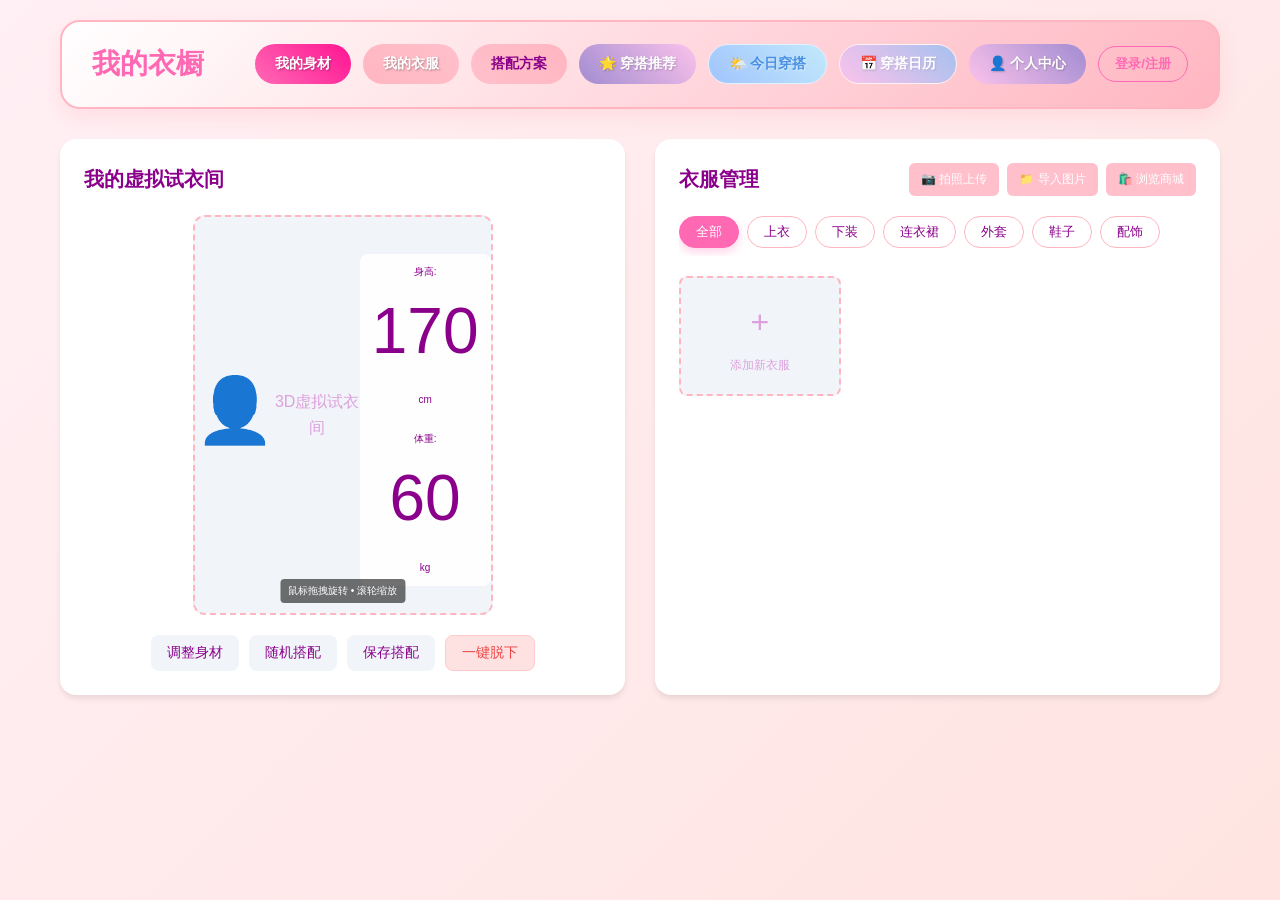
==== commit 01fcf7db: "Fix Supabase CORS issue and merge logic into script.js" ====
--- a/index.html
+++ b/index.html
@@ -473,8 +473,6 @@
     <script src="3d-avatar.js"></script>
     <script src="clothing-models.js"></script>
     <script src="taobao-integration.js"></script>
-    <script src="supabase-config.js"></script>
-    <script src="supabase-client.js"></script>
     <script src="script.js?v=1.0.1"></script>
 </body>
 </html>
